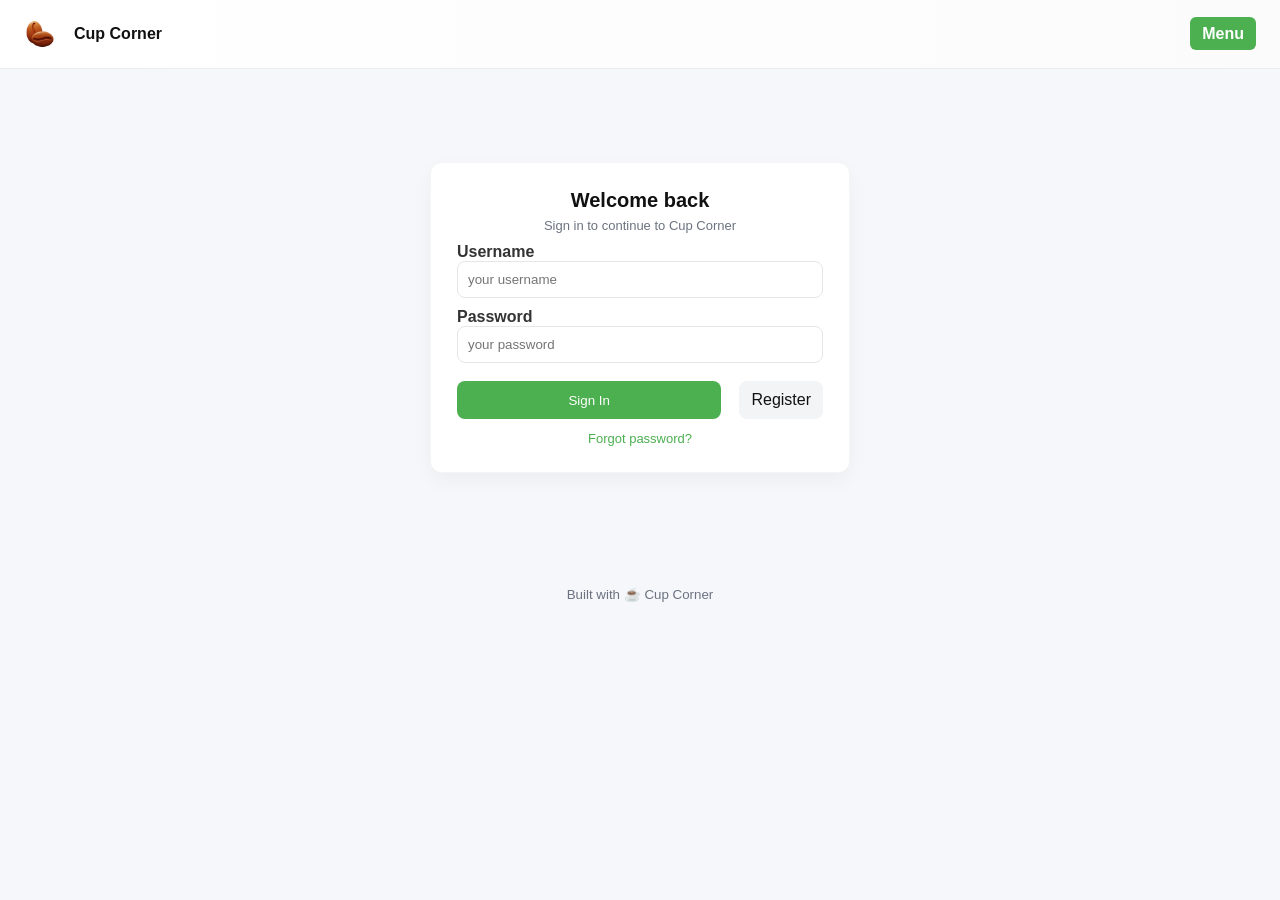
==== App/dashboard.html @ 818e5864 "ui design" ====
<!doctype html>
<html lang="en">
<head>
  <meta charset="utf-8">
  <meta name="viewport" content="width=device-width,initial-scale=1">
  <title>Cup Corner — Dashboard</title>
  <link rel="stylesheet" href="CSS/login.css">
  <link rel="stylesheet" href="CSS/style.css">
</head>
<body>
  <header>
    <div class="brand"><img src="assets/logo.png" alt="Cup Corner logo"><div style="font-weight:700">Cup Corner</div></div>
    <nav>
      <a href="menu.html">Menu</a>
      <a href="orders.html">Orders</a>
    </nav>
  </header>

  <main>
    <div class="hero">
      <div>
        <h2>Welcome to Cup Corner</h2>
        <p class="muted">Simple demo Coffee Shop management UI — order, manage products, and view orders.</p>
        <div style="margin-top:12px">
          <a class="nav" href="menu.html">Start Ordering</a>
          <a class="nav" href="admin.html" id="adminLink" style="display:none">Admin Panel</a>
        </div>
      </div>
      <div id="user-area"></div>
    </div>

    <div style="margin-top:18px">
      <button id="logoutBtn" class="btn">Logout</button>
    </div>
  </main>

  <script src="JS/app.js"></script>
  <script>
    const user = JSON.parse(localStorage.getItem('cc_user') || 'null');
    const userArea = document.getElementById('user-area');
    if (user) userArea.textContent = 'Signed in as: ' + user.username;
    else window.location.href = 'loginpage.html';

    if (user && user.role === 'admin') document.getElementById('adminLink').style.display = 'inline-block';

    document.getElementById('logoutBtn').addEventListener('click', () => {
      localStorage.removeItem('cc_user');
      window.location.href = 'loginpage.html';
    });
  </script>
</body>
</html>
---- App/CSS/login.css ----
/* Login / Register form styles */
.auth-wrap{max-width:420px;margin:48px auto;padding:18px;border-radius:12px;background:#fff;border:1px solid rgba(0,0,0,0.04);box-shadow:0 8px 20px rgba(2,6,23,0.04)}
.auth-wrap h2{text-align:center;margin:0 0 12px}
.auth-wrap label{display:block;margin-top:10px;font-weight:600;color:#333}
.auth-wrap .actions{margin-top:16px;display:flex;gap:10px}
.auth-wrap .actions button{flex:1}
---- App/CSS/style.css ----
:root{
	--bg:#f6f7fb; --card:#ffffff; --accent:#4CAF50; --muted:#6b7280; --maxw:1100px;
}
*{box-sizing:border-box}
body{font-family:Inter,Segoe UI,Arial,sans-serif;background:var(--bg);color:#111;margin:0}
header{display:flex;justify-content:space-between;align-items:center;padding:18px 24px;background:linear-gradient(90deg,#fff,#fbfbfb);box-shadow:0 1px 0 rgba(0,0,0,0.04)}
header .brand{display:flex;align-items:center;gap:12px}
header .brand img{height:40px}
header nav a{margin-left:12px;padding:8px 12px;background:var(--accent);color:#fff;border-radius:6px;text-decoration:none;font-weight:600}
main{max-width:var(--maxw);margin:28px auto;padding:18px}
.hero{display:flex;justify-content:space-between;align-items:center;background:linear-gradient(180deg,#fff, #fafafa);padding:18px;border-radius:12px;box-shadow:0 4px 12px rgba(15,15,15,0.03)}
.nav a{display:inline-block;margin-right:12px;padding:8px 12px;background:var(--accent);color:#fff;border-radius:8px;text-decoration:none}
#products{display:flex;flex-wrap:wrap;gap:16px;margin-top:18px}
.product{background:var(--card);padding:14px;border:1px solid rgba(0,0,0,0.04);border-radius:10px;width:220px;box-shadow:0 6px 18px rgba(17,24,39,0.03)}
.product h3{margin:0 0 8px 0}
.product .price{color:var(--muted);font-weight:700}
.product button{margin-top:12px;padding:8px 10px;border-radius:8px;background:#0ea5a4;border:none;color:#fff;cursor:pointer}
#cart{margin-top:20px;background:var(--card);padding:16px;border-radius:10px;border:1px solid rgba(0,0,0,0.04)}
#ordersList .order{background:var(--card);padding:12px;margin-bottom:12px;border-radius:10px}
.admin-row{display:flex;gap:8px;align-items:center}
.form-row{display:flex;gap:8px;margin-top:8px}
input[type="text"], input[type="password"], input[type="number"], input[type="email"]{padding:10px;border-radius:8px;border:1px solid #e6e6e6;width:100%}
button.btn{background:var(--accent);color:#fff;padding:10px 14px;border-radius:8px;border:none;cursor:pointer}
footer{margin-top:28px;padding:18px;text-align:center;color:var(--muted)}
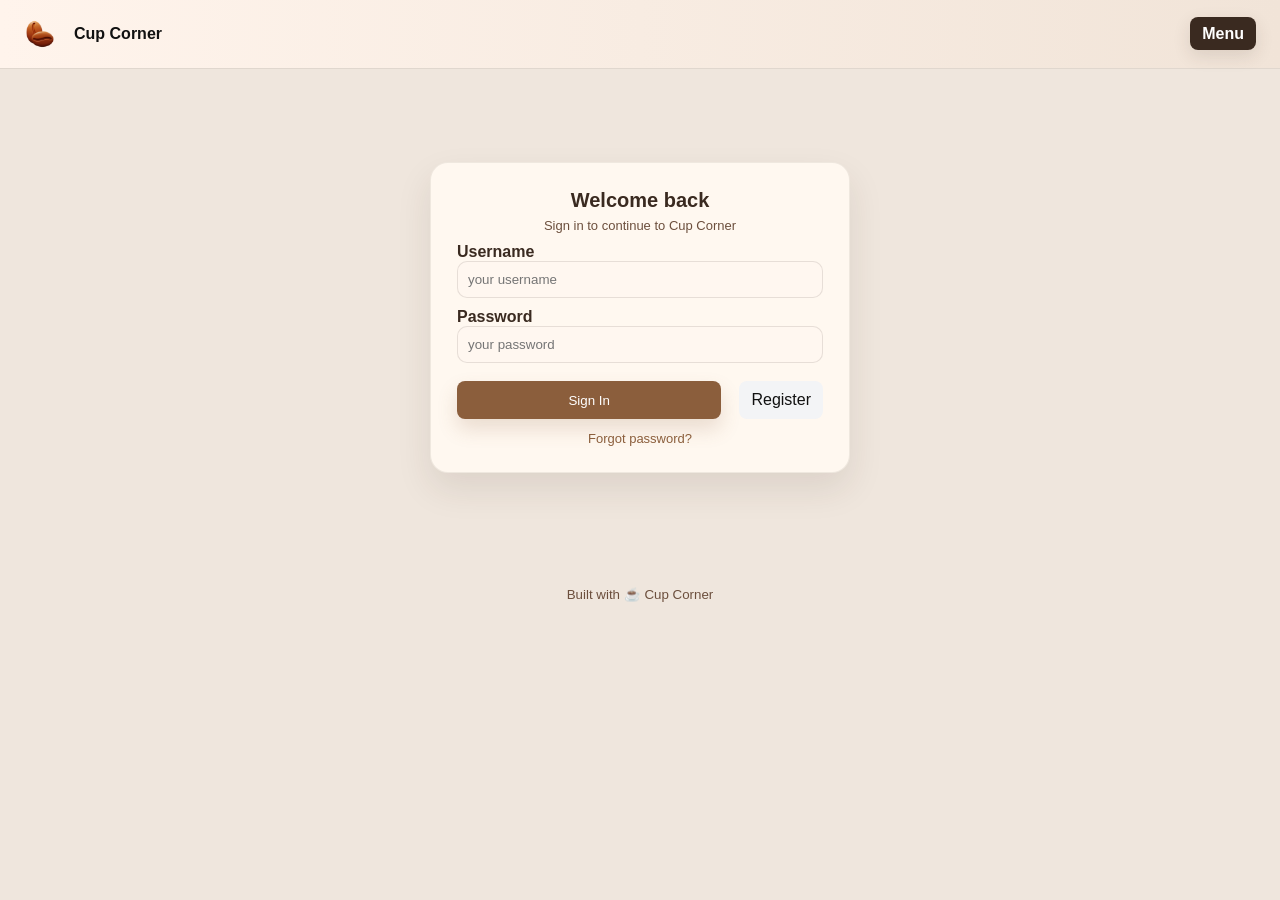
==== commit 33757942: "color change" ====
--- a/App/dashboard.html
+++ b/App/dashboard.html
@@ -13,23 +13,62 @@
     <nav>
       <a href="menu.html">Menu</a>
       <a href="orders.html">Orders</a>
+      <a id="adminLink" href="admin.html" style="display:none">Admin</a>
     </nav>
   </header>
 
   <main>
-    <div class="hero">
-      <div>
-        <h2>Welcome to Cup Corner</h2>
-        <p class="muted">Simple demo Coffee Shop management UI — order, manage products, and view orders.</p>
-        <div style="margin-top:12px">
-          <a class="nav" href="menu.html">Start Ordering</a>
-          <a class="nav" href="admin.html" id="adminLink" style="display:none">Admin Panel</a>
+    <section class="dashboard-hero">
+      <div class="hero-card">
+        <div class="hero-copy">
+          <span class="eyebrow">Dashboard</span>
+          <h1 id="heroTitle">Welcome to Cup Corner</h1>
+          <p class="muted">Your Coffee Shop control center for orders, products, and sales performance.</p>
+          <div class="hero-actions">
+            <a class="nav" href="menu.html">Browse Menu</a>
+            <a class="nav" href="orders.html">View Orders</a>
+          </div>
+        </div>
+        <div class="hero-stats">
+          <div class="stat-card">
+            <span class="stat-label">Active Orders</span>
+            <strong id="statOrders">0</strong>
+          </div>
+          <div class="stat-card">
+            <span class="stat-label">Menu Items</span>
+            <strong id="statProducts">0</strong>
+          </div>
+          <div class="stat-card">
+            <span class="stat-label">Revenue</span>
+            <strong id="statRevenue">$0.00</strong>
+          </div>
         </div>
       </div>
-      <div id="user-area"></div>
-    </div>
+    </section>
 
-    <div style="margin-top:18px">
+    <section class="dashboard-grid">
+      <article class="overview-card">
+        <div class="card-header">
+          <h2>Quick Actions</h2>
+          <span class="tag">Fast access</span>
+        </div>
+        <div class="action-buttons">
+          <a class="btn secondary" href="menu.html">Add Order</a>
+          <a class="btn secondary" href="admin.html">Manage Products</a>
+          <a class="btn secondary" href="orders.html">Review Sales</a>
+        </div>
+      </article>
+
+      <article class="orders-card">
+        <div class="card-header">
+          <h2>Recent Orders</h2>
+          <span class="tag">Latest activity</span>
+        </div>
+        <div id="dashboardOrders"></div>
+      </article>
+    </section>
+
+    <div class="logout-row">
       <button id="logoutBtn" class="btn">Logout</button>
     </div>
   </main>
@@ -37,11 +76,52 @@
   <script src="JS/app.js"></script>
   <script>
     const user = JSON.parse(localStorage.getItem('cc_user') || 'null');
-    const userArea = document.getElementById('user-area');
-    if (user) userArea.textContent = 'Signed in as: ' + user.username;
-    else window.location.href = 'loginpage.html';
+    const userArea = document.getElementById('heroTitle');
+    if (!user) {
+      window.location.href = 'loginpage.html';
+    } else {
+      userArea.textContent = `Welcome back, ${user.username}`;
+      if (user.role === 'admin') document.getElementById('adminLink').style.display = 'inline-block';
+    }
 
-    if (user && user.role === 'admin') document.getElementById('adminLink').style.display = 'inline-block';
+    function updateDashboardStats() {
+      const orders = JSON.parse(localStorage.getItem('cc_orders') || '[]');
+      const products = JSON.parse(localStorage.getItem('cc_products') || '[]');
+      const activeOrders = orders.filter(o => o.status !== 'completed').length || orders.length;
+      const revenue = orders.reduce((sum, order) => sum + (order.total || 0), 0);
+      document.getElementById('statOrders').textContent = activeOrders;
+      document.getElementById('statProducts').textContent = products.length;
+      document.getElementById('statRevenue').textContent = `$${revenue.toFixed(2)}`;
+    }
+
+    function renderDashboardOrders() {
+      const orders = JSON.parse(localStorage.getItem('cc_orders') || '[]').slice(-4).reverse();
+      const container = document.getElementById('dashboardOrders');
+      if (!container) return;
+      container.innerHTML = '';
+      if (!orders.length) {
+        container.innerHTML = '<p class="empty-state">No orders placed yet.</p>';
+        return;
+      }
+      orders.forEach(order => {
+        const card = document.createElement('div');
+        card.className = 'order-summary';
+        card.innerHTML = `
+          <div class="order-top">
+            <strong>Order #${order.id}</strong>
+            <span>${new Date(order.date).toLocaleDateString()}</span>
+          </div>
+          <div class="order-meta">
+            <span>${order.items.length} items</span>
+            <span>$${order.total.toFixed(2)}</span>
+          </div>
+        `;
+        container.appendChild(card);
+      });
+    }
+
+    updateDashboardStats();
+    renderDashboardOrders();
 
     document.getElementById('logoutBtn').addEventListener('click', () => {
       localStorage.removeItem('cc_user');
--- a/App/CSS/login.css
+++ b/App/CSS/login.css
@@ -1,7 +1,7 @@
 /* Login / Register form styles */
-.auth-wrap{max-width:420px;margin:48px auto;padding:18px;border-radius:12px;background:#fff;border:1px solid rgba(0,0,0,0.04);box-shadow:0 8px 20px rgba(2,6,23,0.04)}
-.auth-wrap h2{text-align:center;margin:0 0 12px}
-.auth-wrap label{display:block;margin-top:10px;font-weight:600;color:#333}
+.auth-wrap{max-width:420px;margin:48px auto;padding:22px;border-radius:18px;background:var(--card);border:1px solid rgba(58,42,32,0.08);box-shadow:0 16px 35px rgba(58,42,32,0.10)}
+.auth-wrap h2{text-align:center;margin:0 0 12px;color:var(--dark)}
+.auth-wrap label{display:block;margin-top:10px;font-weight:600;color:var(--dark)}
 .auth-wrap .actions{margin-top:16px;display:flex;gap:10px}
-.auth-wrap .actions button{flex:1}
+.auth-wrap .actions button{flex:1;background:var(--accent);color:#fff;border:none;box-shadow:0 10px 20px rgba(139,94,60,0.18)}
 
--- a/App/CSS/style.css
+++ b/App/CSS/style.css
@@ -1,24 +1,52 @@
 :root{
-	--bg:#f6f7fb; --card:#ffffff; --accent:#4CAF50; --muted:#6b7280; --maxw:1100px;
+	--bg:#efe6dd; --card:#fff8f0; --accent:#8b5e3c; --muted:#6c4f3d; --dark:#3a2a20; --maxw:1100px;
 }
 *{box-sizing:border-box}
 body{font-family:Inter,Segoe UI,Arial,sans-serif;background:var(--bg);color:#111;margin:0}
-header{display:flex;justify-content:space-between;align-items:center;padding:18px 24px;background:linear-gradient(90deg,#fff,#fbfbfb);box-shadow:0 1px 0 rgba(0,0,0,0.04)}
+header{display:flex;justify-content:space-between;align-items:center;padding:18px 24px;background:linear-gradient(90deg,#fff4ec,#f1e4d8);box-shadow:0 1px 0 rgba(58,42,32,0.08)}
 header .brand{display:flex;align-items:center;gap:12px}
 header .brand img{height:40px}
-header nav a{margin-left:12px;padding:8px 12px;background:var(--accent);color:#fff;border-radius:6px;text-decoration:none;font-weight:600}
+header nav a{margin-left:12px;padding:8px 12px;background:var(--dark);color:#fff;border-radius:8px;text-decoration:none;font-weight:600;box-shadow:0 6px 18px rgba(58,42,32,0.12)}
 main{max-width:var(--maxw);margin:28px auto;padding:18px}
-.hero{display:flex;justify-content:space-between;align-items:center;background:linear-gradient(180deg,#fff, #fafafa);padding:18px;border-radius:12px;box-shadow:0 4px 12px rgba(15,15,15,0.03)}
-.nav a{display:inline-block;margin-right:12px;padding:8px 12px;background:var(--accent);color:#fff;border-radius:8px;text-decoration:none}
+.hero{display:flex;justify-content:space-between;align-items:center;background:linear-gradient(180deg,#fff7f0,#f2e7d8);padding:18px;border-radius:12px;box-shadow:0 8px 20px rgba(58,42,32,0.08)}
+.nav a{display:inline-block;margin-right:12px;padding:8px 12px;background:var(--dark);color:#fff;border-radius:10px;text-decoration:none;box-shadow:0 6px 18px rgba(58,42,32,0.12)}
 #products{display:flex;flex-wrap:wrap;gap:16px;margin-top:18px}
 .product{background:var(--card);padding:14px;border:1px solid rgba(0,0,0,0.04);border-radius:10px;width:220px;box-shadow:0 6px 18px rgba(17,24,39,0.03)}
 .product h3{margin:0 0 8px 0}
 .product .price{color:var(--muted);font-weight:700}
-.product button{margin-top:12px;padding:8px 10px;border-radius:8px;background:#0ea5a4;border:none;color:#fff;cursor:pointer}
+.product button{margin-top:12px;padding:8px 10px;border-radius:10px;background:var(--accent);border:none;color:#fff;cursor:pointer;box-shadow:0 10px 20px rgba(139,94,60,0.18)}
+.dashboard-hero{margin-bottom:24px}
+.hero-card{display:grid;grid-template-columns:1.4fr 1fr;gap:20px;background:linear-gradient(180deg,#fff7f0,#f4e8d6);padding:24px;border-radius:18px;box-shadow:0 20px 50px rgba(58,42,32,0.1)}
+.hero-copy{display:flex;flex-direction:column;justify-content:center;gap:16px}
+.eyebrow{display:inline-block;padding:6px 12px;border-radius:999px;background:rgba(139,94,60,0.12);color:var(--dark);font-size:12px;font-weight:700;text-transform:uppercase;letter-spacing:.08em}
+.hero-copy h1{margin:0;font-size:2.4rem;line-height:1.05}
+.hero-copy .muted{color:var(--muted);font-size:1rem;max-width:560px}
+.hero-actions{display:flex;flex-wrap:wrap;gap:12px;margin-top:8px}
+.hero-stats{display:grid;grid-template-columns:repeat(3,minmax(0,1fr));gap:14px}
+.stat-card{background:var(--card);padding:18px;border-radius:16px;border:1px solid rgba(58,42,32,0.08);box-shadow:0 8px 20px rgba(58,42,32,0.08)}
+.stat-card .stat-label{display:block;color:var(--muted);font-size:0.92rem;margin-bottom:10px}
+.stat-card strong{font-size:1.55rem;display:block;color:#111}
+.dashboard-grid{display:grid;grid-template-columns:1.3fr 1fr;gap:20px}
+.overview-card,.orders-card{background:var(--card);padding:22px;border-radius:18px;border:1px solid rgba(0,0,0,0.05);box-shadow:0 12px 30px rgba(15,23,42,0.05)}
+.card-header{display:flex;justify-content:space-between;align-items:center;margin-bottom:18px;color:var(--dark)}
+.card-header h2{margin:0;font-size:1.15rem}
+.tag{background:rgba(139,94,60,0.12);color:var(--dark);padding:5px 10px;border-radius:999px;font-size:0.82rem;font-weight:700}
+.action-buttons{display:grid;grid-template-columns:repeat(3,minmax(0,1fr));gap:12px}
+.order-summary{background:var(--bg);padding:16px;border-radius:14px;border:1px solid rgba(0,0,0,0.05);margin-bottom:12px}
+.order-summary .order-top{display:flex;justify-content:space-between;align-items:center;margin-bottom:10px;font-weight:700}
+.order-summary .order-meta{display:flex;gap:14px;color:var(--muted);font-size:0.95rem}
+.logout-row{margin-top:24px;text-align:right}
+.btn.secondary{background:#f4e8d7;color:var(--dark)}
+.empty-state{color:var(--muted);font-size:0.98rem}
+@media(max-width:960px){.hero-card, .dashboard-grid{grid-template-columns:1fr}}
+@media(max-width:640px){header{flex-direction:column;align-items:flex-start;gap:12px}
+.header nav a{margin-left:0}
+.hero-card,.overview-card,.orders-card{padding:18px}
+.action-buttons{grid-template-columns:1fr}}
 #cart{margin-top:20px;background:var(--card);padding:16px;border-radius:10px;border:1px solid rgba(0,0,0,0.04)}
 #ordersList .order{background:var(--card);padding:12px;margin-bottom:12px;border-radius:10px}
 .admin-row{display:flex;gap:8px;align-items:center}
 .form-row{display:flex;gap:8px;margin-top:8px}
-input[type="text"], input[type="password"], input[type="number"], input[type="email"]{padding:10px;border-radius:8px;border:1px solid #e6e6e6;width:100%}
+input[type="text"], input[type="password"], input[type="number"], input[type="email"]{padding:10px;border-radius:10px;border:1px solid rgba(58,42,32,0.12);width:100%;background:#fff7f0;color:var(--dark)}
 button.btn{background:var(--accent);color:#fff;padding:10px 14px;border-radius:8px;border:none;cursor:pointer}
 footer{margin-top:28px;padding:18px;text-align:center;color:var(--muted)}
